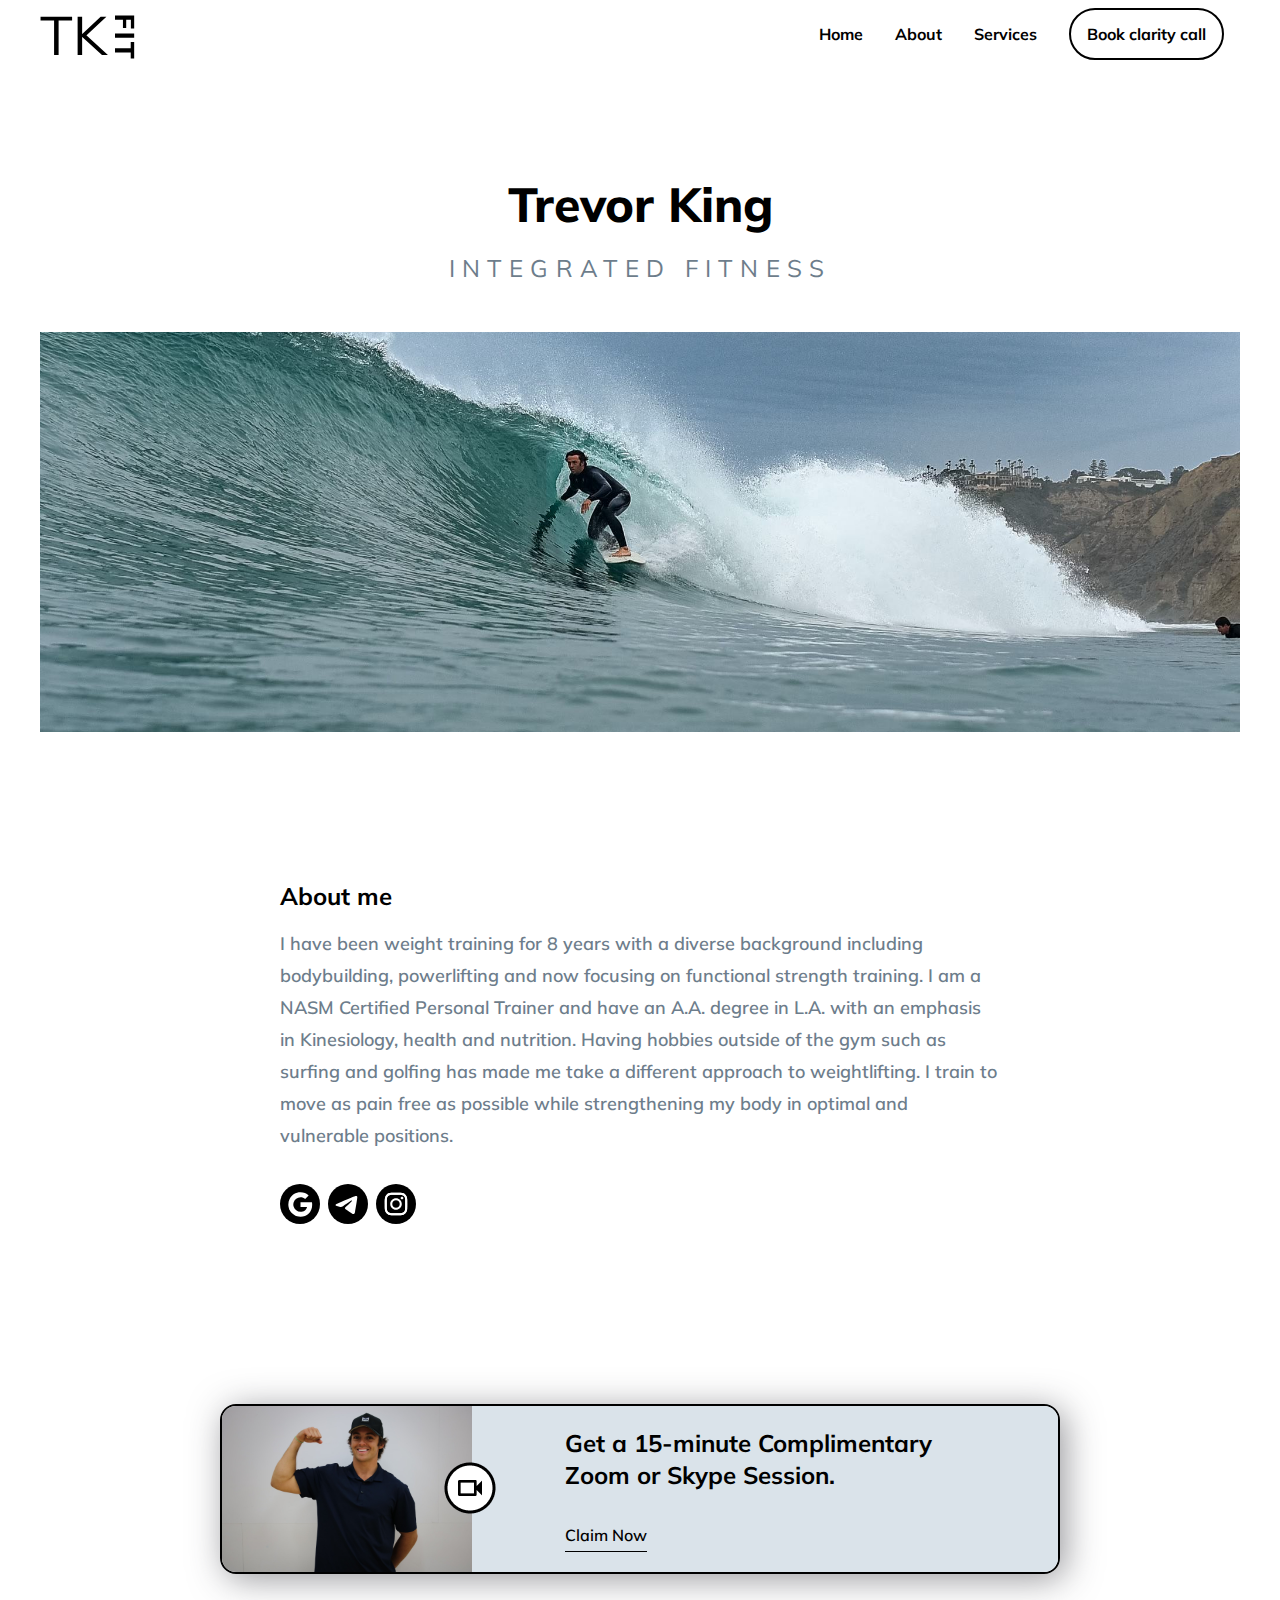
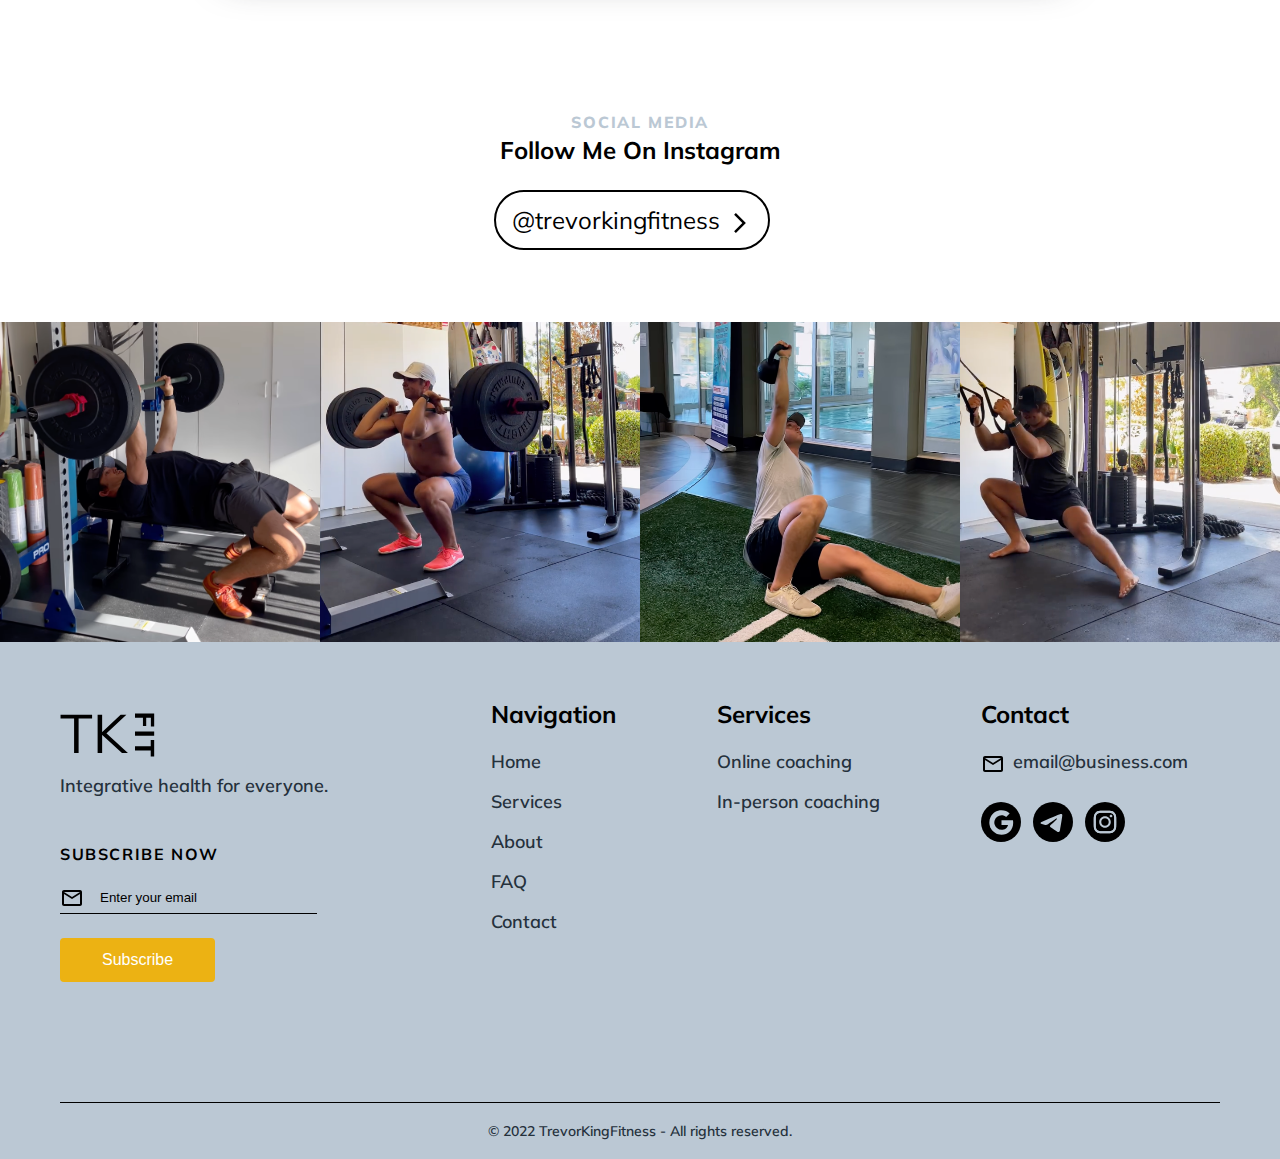
==== about.html @ f6be5d08 "Added responsive navbar to all pages" ====
<!DOCTYPE html>
<html lang="en">
<head>
    <meta charset="UTF-8">
    <meta http-equiv="X-UA-Compatible" content="IE=edge">
    <meta name="viewport" content="width=device-width, initial-scale=1.0">
    <link rel="stylesheet" href="css/utilities.css">
    <link rel="stylesheet" href="css/style.css">
    <title>About</title>
</head>
<body>
    <header class="main-nav">
        <nav class="navigation container flex">
            <img class="navigation__logo" src="images/logo-black.svg" alt="">
            <ul class="navigation__links">
                <li><a href="index.html">Home</a></li>
                <li><a href="about.html">About</a></li>
                <li><a href="services.html">Services</a></li>
                <li><a href="contact.html" class="btn">Book clarity call</a></li>
             </ul>
             <div class="nav-control"></div>
             <div class="menu-overlay"></div>
        </nav>
    </header>

    <section class="page-header container">
        <h1 class="page-title">Trevor King</h1>
        <h4 class="page-subtitle">INTEGRATED FITNESS</h4>
        <img class="page-showcase" src="images/surf.jpeg" alt="">
    </section>
    <section class="about-info">
        <div class="about-content container">
            <h3>About me</h3>
            <p>I have been weight training for 8 years with a diverse background including bodybuilding, powerlifting and now focusing on functional strength training. I am a NASM Certified Personal Trainer and have an A.A. degree in L.A. with an emphasis in Kinesiology, health and nutrition. Having hobbies outside of the gym such as surfing and golfing has made me take a different approach to weightlifting. I train to move as pain free as possible while strengthening my body in optimal and vulnerable positions.</p>
            <ul>
                <li><a href=""><img src="/images/google-white.svg" alt=""></a></li>
                <li><a href=""><img src="/images/telegram-white.svg" alt=""></a></li>
                <li><a href=""><img src="/images/instagram-white.svg" alt=""></a></li>
            </ul>
        </div>
    </section>

    <section class="cta-session">
        <div class="container">
            <div class="cta-container flex">
                <div class="cta-images">
                    <img class="cta-img" src="/images/portrait-1.jpeg" alt="trevor king">
                    <img class="cta-icon" src="/images/cam.png" alt="">
                </div>
                <div class="cta-content flex">
                    <div class="wrapper">
                        <h3 class="cta-text">Get a 15-minute Complimentary Zoom or Skype Session.</h3>
                        <a class="cta-link link" href="#">Claim Now</a>
                    </div>
                </div>
            </div>
        </div>
    </section>

    <section class="instagram-section">
        <div class="title">
            <h4>SOCIAL MEDIA</h4>
            <h3>Follow Me On Instagram</h3>
            <a href="https://www.instagram.com/trevorkingfitness/" target="_blank" class="btn btn--ghost"><span>@trevorkingfitness<img src="images/next.svg"></span></a>
        </div>
        <div class="grid">
            <div class="img-container">
                <a class="img-overlay" href="https://www.instagram.com/trevorkingfitness/" target="_blank"></a>
                <img src="images/instagram-1.png" alt="img">
            </div>
            <div class="img-container">
                <a class="img-overlay" href="https://www.instagram.com/trevorkingfitness/" target="_blank"></a>
                <a href="https://www.instagram.com/trevorkingfitness/" target="_blank"><img src="images/instagram-7.png" alt="img"></a>
            </div>
            <div class="img-container">
                <a class="img-overlay" href="https://www.instagram.com/trevorkingfitness/" target="_blank"></a>
                <a href="https://www.instagram.com/trevorkingfitness/" target="_blank"><img src="images/instagram-8.png" alt="img"></a>
            </div>
            <div class="img-container">
                <a class="img-overlay" href="https://www.instagram.com/trevorkingfitness/" target="_blank"></a>
                <a href="https://www.instagram.com/trevorkingfitness/" target="_blank"><img src="images/instagram-5.png" alt="img"></a>
            </div>
        </div>
    </section>

    <footer>
        <div class="grid container">
            <div class="footer-newsletter">
                <div class="footer-logo">
                    <img src="images/logo-black.svg" alt="TK Fit logo">
                    <span>Integrative health for everyone.</span>
                </div>
                <form class="footer-form">
                    <label for="newsletter">SUBSCRIBE NOW</label>
                    <input id="newsletter" type="email" placeholder="Enter your email">
                    <input class="btn btn--primary" type="submit" value="Subscribe">
                </form>
            </div>
            <div class="footer-links flex">
                <div class="footer__nav-links">
                    <h3>Navigation</h3>
                    <ul>
                        <li><a href="index.html"><span>Home</span></a></li>
                        <li><a href="services.html"><span>Services</span></a></li>
                        <li><a href="about.html"><span>About</span></a></li>
                        <li><a href="faq.html"><span>FAQ</span></a></li>
                        <li><a href="contact.html"><span>Contact</span></a></li>
                    </ul>
                </div>
                <div class="footer__services-links">
                    <h3>Services</h3>
                    <ul>
                        <li><a href="services.html"><span>Online coaching</span></a></li>
                        <li><a href="services.html"><span>In-person coaching</span></a></li>
                    </ul>
                </div>
                <div class="footer__contact-links">
                    <h3>Contact</h3>
                    <a href="mailto:email@yahoo.com"><span><img src="images/mail-black.svg" alt="mail-icon">email@business.com</span></a>
                    <div class="social-links">
                        <a href="http://google.com" target="_blank"><img src="images/google.svg" alt="google"></a>
                        <a href="http://telegram.com" target="_blank"><img src="images/telegram.svg" alt="telegram"></a>
                        <a href="https://www.instagram.com/trevorkingfitness/" target="_blank"><img src="images/instagram.svg" alt="instagram"></a>
                    </div>
                </div>
            </div>
            <div class="footer-copyright">
                <span class="caption">© 2022 TrevorKingFitness - All rights reserved. </span>
            </div>
        </div>
    </footer>
</body>
</html>
---- css/utilities.css ----
/* Section */

section {
    margin-top: 96px;
}

section.hero-section {
    margin-top: 0;
}

section.programs-section.py-2 {
    margin: 0;
}

/* Layout gird */
.layout__grid {
    display: grid;
    grid-template-columns: 1fr; 
}

.container {
    max-width: 1440px;
    width: 100%;
    margin: 0 auto;
    padding: 0 40px;
}

/* Two-Col Grid */

.grid {
    display: grid;
    grid-template-columns: repeat(2, 1fr);
    gap: 120px;
    margin-bottom: 144px;
}

.grid__img {
    display: flex;
    box-shadow: 5px 5px 35px rgba(52, 53, 61, 0.22);
    border-top-right-radius: 40px;
    position: relative;
}

.grid__img img {
    width: 100%;
    height: 100%;
    object-fit: cover;
    border-top-right-radius: 40px ;
    
}

.grid__img::after {
    content: '';
    position: absolute;
    top: 100px;
    left: -80px;
    width: 100%;
    height: 100%;
    background-color: var(--primary-light);
    border-bottom-left-radius: 40px;
    z-index: -5;
}

.grid__info {
    display: flex;
    flex-direction: column;
    max-width: 504px;
    align-self: center;
}

.grid__info .grid__text {
    margin: 40px 0 48px 0px;
}

/* flex */

.flex {
    width: 100%;
    display: flex;
    gap: 32px;
    justify-content: center;
    align-items: center;
    flex-wrap: wrap;
}

.title {
    text-align: center;
    margin-bottom: 72px;
}

/* Buttons */

.btn {
    font-size: 16px;
    line-height: 24px;
    font-weight: 700;
    border: 2px solid var(--black-color);
    border-radius: 60px;
    padding: 12px 16px;
    display: inline-block;
    margin-right: 16px;
    text-align: center;
    cursor: pointer;
} 

.btn:hover {
    transform: scale(0.98);
}

.btn--primary {
    border: 2px solid var(--primary-normal);
    background: var(--primary-normal);
    color: #fff;
}

.btn--ghost:hover {
    background-color: rgba(0, 0, 0, 0.047);
}

/* Links */
.link {
    font-size: 16px;
    line-height: 24px;
    font-weight: 600;
    padding-bottom: 4px;
    border-bottom: 1px solid #000;
    display: inline-block;
}

/* Cards */

.card {
    position: relative;
    text-align: center;
    box-shadow: 5px 5px 35px rgba(52, 53, 61, 0.22);
    border-radius: 8px;
    padding: 56px 24px 24px;
    background: #fff;;
}

/* Font-Weights */

.thin {
    font-weight: 300;
}

.reg {
    font-weight: 400;    
}

.med {
    font-weight: 500;
}

.bold {
    font-weight: 700;
}

.py-2 {
    padding-top: 32px;
}


.center {
    object-position: 50% 25%;
}

/* Page-Header--2 */

.page-header {
    text-align: center;
    padding-top: 104px;
}

.page-header .page-showcase {
    width: 100%;
    height: 400px;
    background-color: var(--lightest-grey-color);
    margin: 48px 0;
    object-fit: cover;
}

.page-header .page-title {
  margin-bottom: 16px;
}

.page-header .page-subtitle {
    font-weight: 400;
    font-size: 24px;
    line-height: 32px;
    color: var(--grey-color);
    letter-spacing: 0.3em;
}

/* Form */
.form-container {
    margin: 64px auto;
}

.form-title {
    display: flex;
    align-items: center;
    gap: 16px;
    justify-content: center;
}

.form-title img {
    width: 50px;
}

.form {
    max-width: 672px;
    width: 100%;
    margin: 24px auto;
    display: grid;
    grid-gap: 32px;
    grid-template-columns: repeat(2, 1fr);
}

.form input,select, textarea {
    border: 2px solid #BBC8D4;
    border-radius: 4px;
    width: 100%;
    padding: 16px 16px;
}

.form textarea {
    resize: none;
    height: 112px;
}

.form-item label {
    display: block;
}

.form-item.col-full {
    grid-column: 1 / 3;
}

/* CTA-SESSION */
.cta-session {
    margin-bottom: 136px;
}

.cta-container {
    max-width: 840px;
    margin: 0 auto;
    height: 170px;
    border: 2px solid #000;
    border-radius: 16px;
    overflow: hidden;
    box-shadow: 5px 5px 35px rgba(52, 53, 61, 0.51);
}

.cta-container.flex {
    gap: 0;
    flex-wrap: nowrap;
}

.cta-images {
    flex-basis: 250px;
    height: 100%;
    position: relative;
}

.cta-img {
    width: 100%;
    height: 100%;
    object-fit: cover;
    /* object-fit: cover; */
}

.cta-icon {
    position: absolute;
    top: 56px;
    right: -24px;
}

.cta-content {
    height: 100%;
    flex-basis: 500px;
    flex-grow: 1;
    background-color: var(--lightest-grey-color);
}

.cta-content .cta-link.link {
    margin-top: 32px;
}

.cta-content .cta-text {
    max-width: 400px;
}
---- css/style.css ----
@import url('https://fonts.googleapis.com/css2?family=Mulish:wght@300;400;500;600;700;800;900&display=swap');

:root {
    /* primary-color */
    --base-primary: 44;
    --primary-light: hsla(var(--base-primary), 85%, 75%, 100%);
    --primary-normal: hsla(var(--base-primary), 85%, 50%, 100%);
    --primary-darker: hsla(var(--base-primary), 85%, 35%, 100%);

    --black-color: #000;
    --dark-grey-color: #25313C;
    --grey-color: #6D7D8B;
    --light-grey-color: #BBC8D4;
    --lightest-grey-color: #DAE3EA;
}

* {
    box-sizing: border-box;
    margin: 0;
    padding: 0;
}

body,
html,
main {
    font-family: 'Mulish', sans-serif;
    overflow-x: hidden;
}

body.active {
    overflow: hidden;
    height: 100vh;
    width: 100vh;
}

/* Text-Styles */

h1 {
    font-size: 48px;
    line-height: 64px;
    font-weight: 800;
}

h2 {
    font-size: 32px;
    line-height: 40px;
    font-weight: 400;
}

h3 {
    font-size: 24px;
    line-height: 32px;
    font-weight: 700;
}

h4 {
    font-weight: 800;
    font-size: 16px;
    line-height: 24px;
    letter-spacing: 0.1em;
    text-transform: uppercase;
    color: #BBC8D4;
}

p {
    color: #6D7D8B;
    font-size: 18px;
    line-height: 32px;
    font-weight: 600;
}

iframe {
    border: none;
}

.caption {
    font-size: 14px;
    line-height: 24px;
    font-weight: 600;
}

a {
    color: var(--black-color);
    text-decoration: none;
}

ul {
    list-style: none;
}

.social-links img:hover,
.about-content ul img:hover {
    transform: scale(0.96);
}

/* Navigation */

.navigation.flex {
    justify-content: space-between;
}

.main-nav .navigation {
    position: relative;
    z-index: 100;
}

.nav-control {
    position: relative;
    display: none;
}

.nav-control::after {
    font: var(--fa-font-solid);
    content: '\f0c9';
    font-size: 2em;
}

.menu-overlay {
    opacity: 0;
    position: absolute;
    top: 0;
    left: 0;
    width: 100vw;
    height: 100vh;
    background-color: rgba(0, 0, 0, 0.341);
    z-index: -100;
    transition: 0.5s ease-in-out;
}

.menu-overlay.active {
    opacity: 1;
}

.nav-control.active::after {
    font: var(--fa-font-solid);
    content: '\f00d';
    font-size: 2.2em;
}

nav {
    display: flex;
    justify-content: space-between;
}

nav ul {
    list-style: none;
    display: flex;
    align-items: center;
}

nav ul li {
    float: left;
    margin-left: 32px;
}

nav ul a { 
    font-weight: 700;
    padding: 12px 0;
}

nav ul li a:hover {
    border-bottom: 2px solid var(--black-color);
}

/* Hero Section */ 

.hero-content .hero-text {
    flex-basis: 75%;
}

.hero-content.flex {
    justify-content: space-between;
    padding: 100px 0 24px 0;
    gap: 0;
    flex-wrap: nowrap;
    max-height: 600px;
}

.hero-img-container {
    flex-basis: 500px;
    flex-grow: 1;
    flex-shrink: 2;
    position: relative;
    left: -175px;
    height: 100%;
}

.hero-img {
    width: 195%;
    height: 195%;
    object-fit: cover;
}

.hero-title {
    font-weight: 700;
}

.hero-title span {
    color: var(--dark-grey-color);
}

.hero-desc {
    font-size: 24px;
    line-height: 1.5;
    margin: 32px 0 40px;
    color: var(--dark-grey-color);
}

/* Services Section */ 
.services-section {
    margin: 96px 0 192px 0;
}

.services-content {
    position: relative;
    margin-top: 120px;
}

.services-content.flex {
    justify-content: space-between;
    align-items: stretch;
    gap: 32px;
    flex-wrap: nowrap;
}

.services-content .pattern-img {
    position: absolute;
    bottom: 0;
    left: -30px;
    bottom: -52px;
    z-index: -5;
}

.services-content .card {
    flex-basis: 420px;
}

.services-content .card .card__text h3 {
    font-weight: 400;
    margin-bottom: 16px;
}

.services-content .card .card__img {
    position: absolute;
    left: 50%;
    transform: translateX(-50%);
    top: -50px;
}

/* About Section */
.about-section .grid__info p:first-child {
    margin-bottom: 24px;
}

/* Perks Section */
.perks-section .grid__info {
    grid-column: 1 / 2;
    grid-row: 1;
    justify-self: flex-end;
}

.perks-section .grid__img {
    justify-self: flex-start;
    grid-column: 2 / 3;
    grid-row: 1;
}

.perks-section .grid__text ul{
    list-style: none;
}

.perks-section .grid__text span {
    font-weight: 600;
    font-size: 18px;
    line-height: 32px;
    color: #6D7D8B;
    padding-left: 16px;
    display: inline-block;
}

.perks-section .grid__text ul li {
    margin-bottom: 8px;
}

.perks-section .grid__text ul li::before {
    content: url('../images/checkmark.svg');
    display: inline-block;
    vertical-align: middle;
    
}

/* Programs Section */
.programs-section {
    position: relative;
}

.programs-section .title {
    margin-bottom: 112px;
}

.programs-section .flex {
    gap: 56px;
    flex-wrap: nowrap;
}

.programs-plans .card {
    text-align: left;
    padding: 0;
    border-radius: 8px;
    border-top: 6px solid var(--black-color);
    flex-basis: 352px;
    max-width: 352px;
}

.programs-plans .card.most-popular {
    position: relative;
    top: -56px;
    border-top: 6px solid var(--primary-normal);
}

.programs-plans .card__heading {
    border-bottom: 1px solid var(--black-color)
}

.programs-plans .card__heading div {
    padding: 32px 24px 40px;
}

.programs-plans .card__heading h4 {
    color: var(--black-color);
    font-weight: 800;
}

.programs-plans .card__heading h1 {
    margin: 16px 0;
}

.programs-plans .card__heading h1 span {
    font-size: 24px;
    line-height: 32px;
    font-weight: 400;
    color: var(--grey-color);
    position: relative;
    left: 4px;
}

.programs-plans .card__bottom {
    padding: 40px 24px;
}

.programs-plans .card__bottom ul {
    list-style: none;
    margin-bottom: 32px;
}

.programs-plans .card__bottom ul span {
    font-size: 18px;
    line-height: 32px;
    font-weight: 600;
    padding-left: 40px;
}

.programs-plans .card__bottom ul li {
    background-image: url('../images/checkmark-circle.svg');
    background-repeat: no-repeat;
    background-position: 0 center;
    margin-bottom: 8px;
}

.programs-plans .btn {
    width: 100%;
    padding: 16px 0;
    border-radius: 8px;
}

.programs-section .programs-support {
    margin-top: 56px;
    text-align: center;
}


/* FAQ Section */
.faq-section {
    padding: 80px 0 56px 0;
}

.faq-section .flex {
    justify-content: space-between;
    align-items: flex-start;
    gap: 144px;
}

.faq-heading h3:nth-of-type(1) {
    margin-bottom: 16px;
}

.faq-heading h3.reg {
    max-width: 448px;
}

.faq-support {
    display: flex;
    width: 100%;
    justify-content: space-between;
    padding: 64px 32px;
    border-radius: 20px;
    background-color: var(--lightest-grey-color);
}

.faq-support .btn {
    padding: 16px 52px;
    align-self: center;
    border-radius: 4px;
}

.faq-questions input {
    display: none;
}

.faq-questions .answer {
    opacity: 0;
    font-size: 0px;
    display: inline-block;
    max-width: 638px;
    padding-bottom: 24px;
}

.faq-questions input:checked + label img,
.faq-questions input:checked + label + .answer {
    cursor: pointer;
    transition: all 0.5s ease;
}

.faq-questions input:checked + label + .answer {
    opacity: 1;
    font-size: 18px;
    line-height: 32px;
    color: var(--grey-color);
}

.faq-questions input:checked + label img {
    transform: rotate(180deg);
}

.faq-questions {
    flex-grow: 1;
}

.faq-questions label {
    display: flex;
    justify-content: space-between;
    cursor: pointer;
}

.faq-questions label span {
    font-size: 20px;
    line-height: 32px;
    font-weight: 600;
}

/* Testimonials Section */
.testimonials-section .container {
    position: relative;

}

.testimonials-section .flex {
    flex-wrap: nowrap;
    position: relative;
    gap: 24px;
    justify-content: start;
    left: 156px;
}

.testimonials-section .card {
    text-align: left;
    padding: 32px;
    min-width: 368px;
}

.testimonials-section .card p:nth-of-type(1) {
    max-width: 304px;
    margin: 8px 0 32px 0;
}

.testimonial-img {
    float: left;
    margin-right: 16px;
}

.testimonial-name {
    color: var(--black-color);
}

.testimonial-img {
    background-color: var(--lightest-grey-color);
    border-radius: 100px;
    padding: 16px;
    display: flex;
    justify-content: center;
    align-items: center;
}

.testimonial-img img {
    width: 32px;
}

.testimonial-controls {
    margin-top: 64px;
    float: right;
    display: flex;
    gap: 40px;
}

.testimonial-controls img {
    cursor: pointer;
}

/* Instagram-Section */
.instagram-section .grid {
    grid-template-columns: 1fr 1fr 1fr 1fr;
    gap: 0px;
    margin-bottom: 0;
}

.img-overlay {
    position: absolute;
    width: 100%;
    height: 100%;
    background-color: #e8edf0d2;
    opacity: 0;
    transition: 0.5s ease-in-out;
    z-index: 1;
}

.img-container:hover img {
    transform: scale(1.1);
}

.instagram-section .grid:hover .img-overlay {
    opacity: 1;
}

.instagram-section .grid .img-container:hover .img-overlay {
    opacity: 0;
}

.img-container {
    background-color: var(--lightest-grey-color);
    aspect-ratio: 1 / 1;
    overflow: hidden;
    cursor: pointer;
    position: relative;
}

.img-container img {
    /* object-fit: cover; */
    width: 100%;
    height: 100%;
    transition: 0.6s ease;
}

.instagram-section .title .btn {
    margin-top: 24px;
    font-size: 24px;
    font-weight: 400;
    line-height: 32px;
}

.instagram-section .title .btn img {
    width: 24px;
    vertical-align: middle;
    margin-left: 8px;
}

/* ABOUT-PAGE */

.about-content {
    max-width: 800px;
}

.about-content p {
    margin: 16px 0 32px 0;
}

.about-content ul {
    display: flex;
    gap: 8px;
}

.about-info {
    padding-bottom: 80px;
}

/* PROGRAMS-PAGE */
.programs-section input {
    display: none;
}

.programs-section .label-bg {
    position: absolute;
    top: 0;
    left: 0;
    width: 100%;
    height: 88px;
    border-top: 1px solid #a8acaf;
    border-bottom: 1px solid #a8acaf;
}

.programs__tabs {
    position: relative;
    font-size: 0px;
}

.programs__tabs .cards.flex {
    padding-top: 88px;
    gap: 56px;
}

.programs__tabs .tab {
    padding: 120px 0;
    font-size: 16px;    
}

.programs__tabs input + label {
    display: inline-block;
    vertical-align: bottom;
    background-color: #fff;
    opacity: .6;
    text-align: center;
    font-size: 18px;
    margin-right: 32px;
    background-color: transparent;
    transition: 0.2s ease;
    cursor: pointer;
}

.programs__tabs input + label:hover {
    opacity: .75;
}

.programs__tabs input:checked + label {
    display: inline-block;
    opacity: 1;
    position: relative;
}

.programs__tabs input:checked + label::after {
    content: "";
    position: absolute;
    width: 100%;
    height: 2px;
    background-color: #000;
    left: 0;
    bottom: -12px;
}

.programs__tabs input ~ .tab {
    display: none;
}

.programs__tabs #online-tab:checked ~ .online-content,
.programs__tabs #person-tab:checked ~ .person-content {
    display: block;
    /* justify-content: center;
    flex-wrap: wrap;
    gap: 56px; */
}

/* Footer */
footer {
    background-color: var(--light-grey-color);
    width: 100%;
}

footer .grid {
    grid-template-columns: repeat(2, 1fr);
    gap: 32px;
}

footer .container {
    width: 100%;
    max-width: 1440px;
    margin: 0 auto;
    padding: 56px 60px 0 60px;
}

.footer-logo {
    padding-right: 16px;
}

footer span, 
footer input {
    display: block;
}

footer span {
    font-size: 18px;
    line-height: 32px;
    font-weight: 600;
    color: var(--dark-grey-color);
    transition: 0.3s ease;
}

footer a span:hover {
    color: var(--black-color)
}

footer form {
    margin-top: 40px;
}

footer form label {
    font-size: 16px;
    line-height: 24px;
    font-weight: 700;
    letter-spacing: 0.1em;
    text-transform: uppercase;
    display: inline-block;
    margin-bottom: 16px;
}

footer form input {
    border: none;
    border-bottom: 1px solid #000;
    margin-bottom: 24px;
    padding: 8px 40px;
    position: relative;
    background-color: transparent;
    background-image: url('../images/mail-black.svg');
    background-repeat: no-repeat;
    background-position: left center;
}

footer form input::placeholder {
    color: var(--black-color);
}

footer form input:focus {
    outline: none;
}

footer form .btn {
    padding: 8px 40px;
    border-radius: 4px;
    font-weight: 400;
}

.footer-links h3,
.footer__contact-links h3 {
    margin-bottom: 16px;
}

.footer-links.flex {
    display: flex;
    gap: 101px;
    align-items: flex-start;
    justify-content: stretch;
    flex-wrap: nowrap;
}

.footer-links li span {
    padding-bottom: 8px;
}

.footer__contact-links span img {
    vertical-align: middle;
    padding-right: 8px;
}

footer .social-links img {
    padding-top: 24px;
    padding-right: 8px;
}

.footer-copyright {
    grid-column: 1 / 4;
    grid-row: 2;
    text-align: center;
    padding: 16px 0;
    border-top: 1px solid #000;
    margin-top: 64px;
}

.footer__nav-links,
.footer__services-links,
.footer__contact-links {
    width: max-content;
}

/* ==== MEDIA QUERIES | 1024px Laptops ==== */

@media only screen and (max-width: 1024px) {
    .programs-plans.flex {
        flex-direction: column;
    }

    .programs-plans .card {
        /* max-width: 352px; */
    }

    .programs-plans .card.most-popular {
        top: 0px;
    }

    /* FOOTER */

    .footer-newsletter {
        grid-column: 1 / 3;
        grid-row: 1;
        display: flex;
        justify-content: space-between;
        align-items: flex-start;
    }

    .footer-newsletter .footer-form {
        margin: 0;
    }

    .footer-links {
        grid-row: 2;
        grid-column: 1 / 3;
    }

    .footer-copyright {
        grid-row: 3;
        margin-top: 0;
    }

}

/* ==== MEDIA QUERIES | 768px Tablets ==== */

@media only screen and (max-width: 768px) {

    /* NAVBAR */
    .main-nav .navigation.flex {
        justify-content: flex-start;
    }

    .navigation .nav-control {
        display: block;
    }

    .navigation__links {
        position: absolute;
        display: flex;
        gap: 16px;
        flex-direction: column;
        align-items: flex-start;
        height: 100vh;
        width: 50vw;
        top: 0;
        left: 0;
        background-color: #fff;
        padding: 80px 8px;
        left: -100%;
        transition: 0.5s ease-in-out;
        z-index: -5;
    }

    .navigation__links.active {
        left: 0;
    }


    /* UTILITIES */
    .container {
        padding: 0 16px;
    }

    /* HOME | hero-section */

    .hero-content.flex {
        flex-wrap: wrap;
        height: 100%;
        max-height: 100%;
        justify-content: center;
    }


    .hero-text {
        flex-basis: 100%;
        text-align: center;
    }

    .hero-img-container {
       flex-basis: 100%;
       left: 0;
    }

    .hero-img {
        width: 100%;
        height: 100%;
    }

    .hero-text .hero-title, .hero-desc, .hero-cta-btns {
        max-width: 100%;
    }

    /* HOME | services-section */

    .services-content.flex {
        justify-content: stretch;
        flex-wrap: wrap;
        gap: 80px
    }

    .services-content .card {
        flex-basis: 100%;
        max-width: 100%;
        height: 192px;
    }

    /* HOME | about-section, perks-section */

    .grid__img {
        grid-column: 1 / 4;
        grid-row: 1;
    }

    .grid__info {
        grid-column: 1 / 4;
        grid-row: 2;
        max-width: 100%;
    }

    .perks-section .grid__img {
        grid-column: 1 / 4;
        grid-row: 1;
    }

    .perks-section .grid__info {
        grid-column: 1 / 4;
        grid-row: 2;
        max-width: 100%;
    }

    /* FOOTER */
    .footer-links.flex {
        flex-direction: column;
        gap: 32px
    }

    .footer-links {
        margin-bottom: 24px;
    }

}

/* ==== MEDIA QUERIES | 480px Mobile Devices ==== */
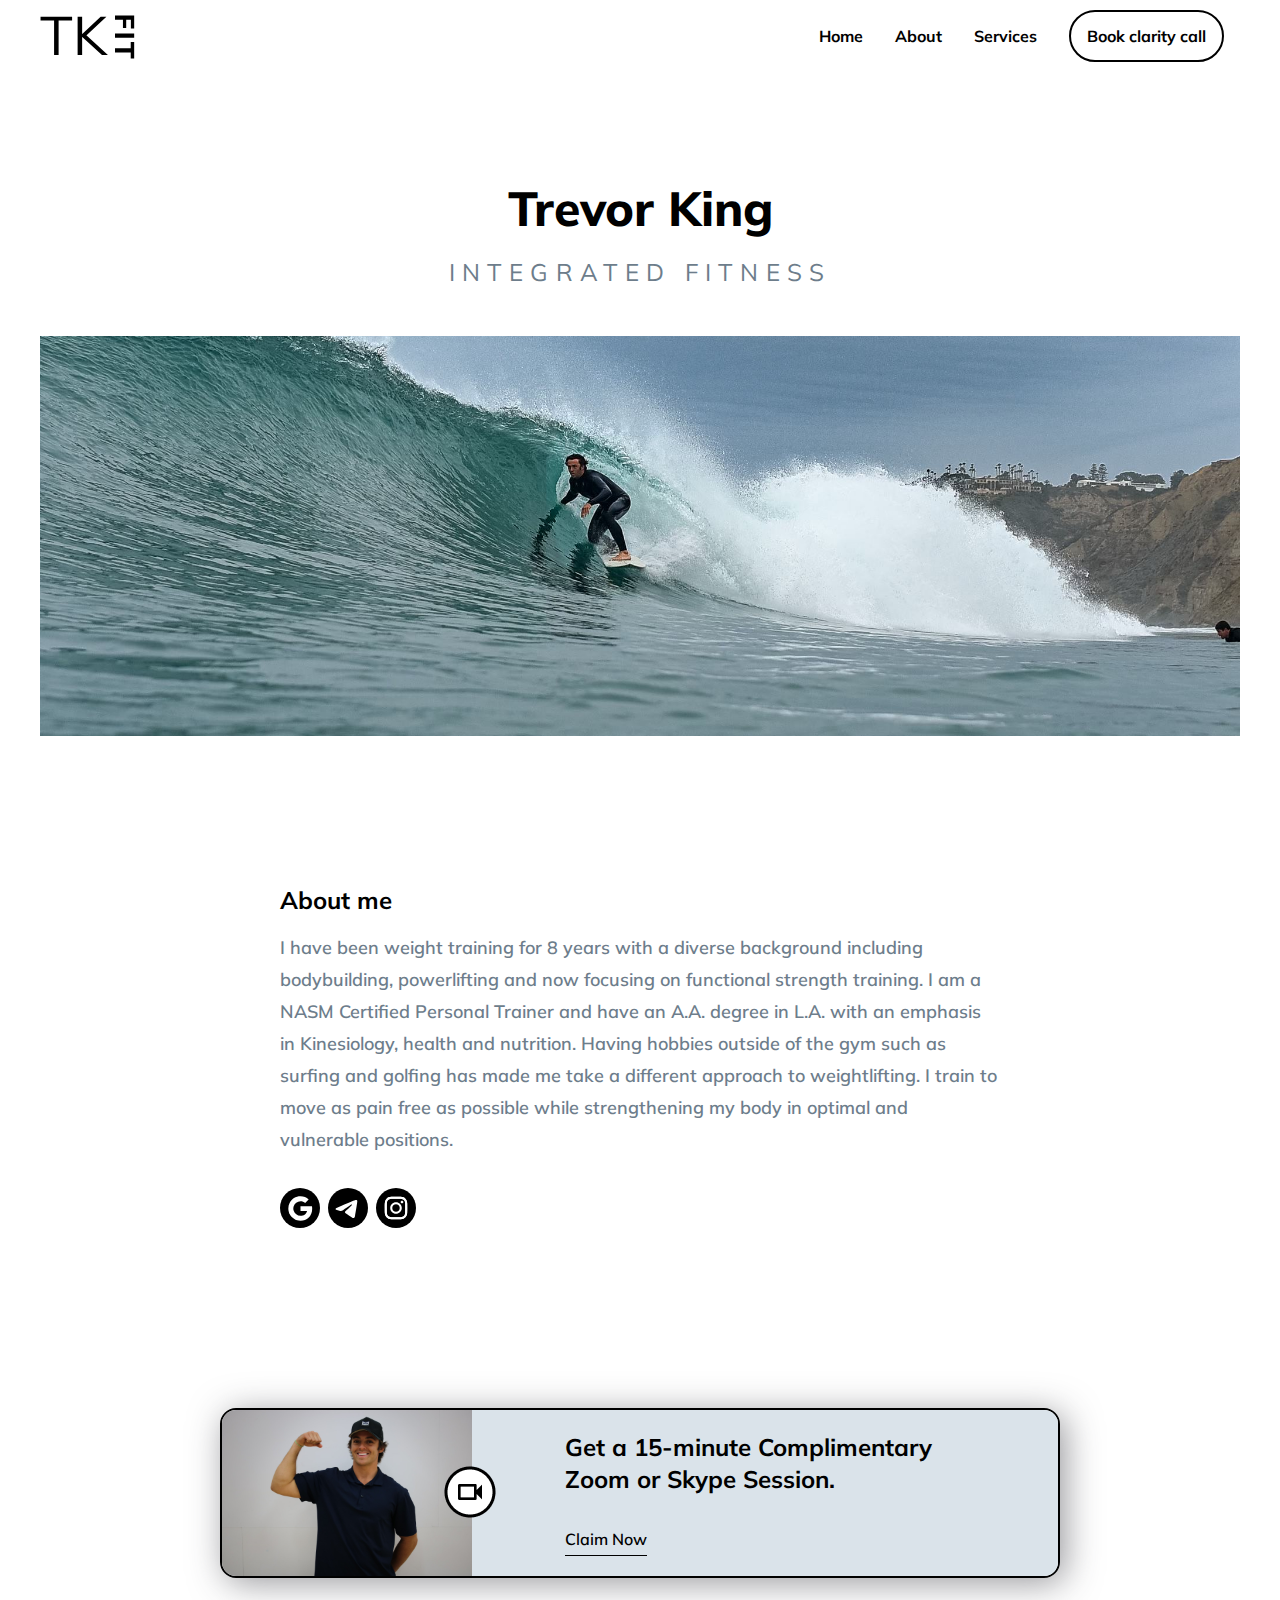
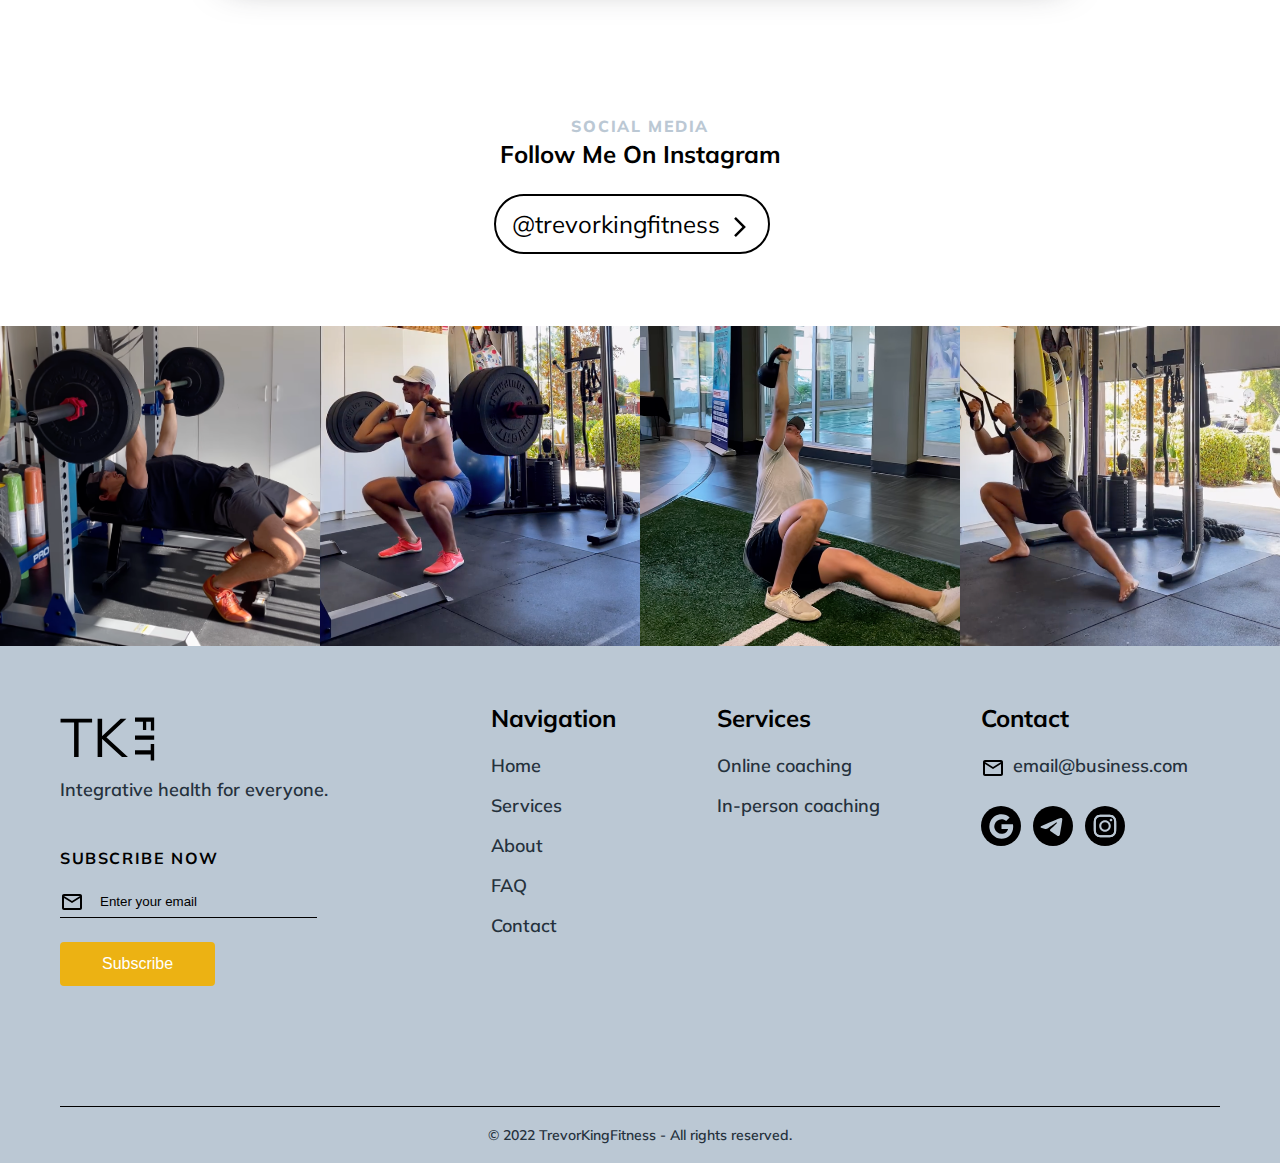
==== commit b6605771: "Fixed navbar links" ====
--- a/about.html
+++ b/about.html
@@ -11,7 +11,7 @@
 <body>
     <header class="main-nav">
         <nav class="navigation container flex">
-            <img class="navigation__logo" src="images/logo-black.svg" alt="">
+            <a href="index.html"><img class="navigation__logo" src="images/logo-black.svg" alt="logo"></a>
             <ul class="navigation__links">
                 <li><a href="index.html">Home</a></li>
                 <li><a href="about.html">About</a></li>
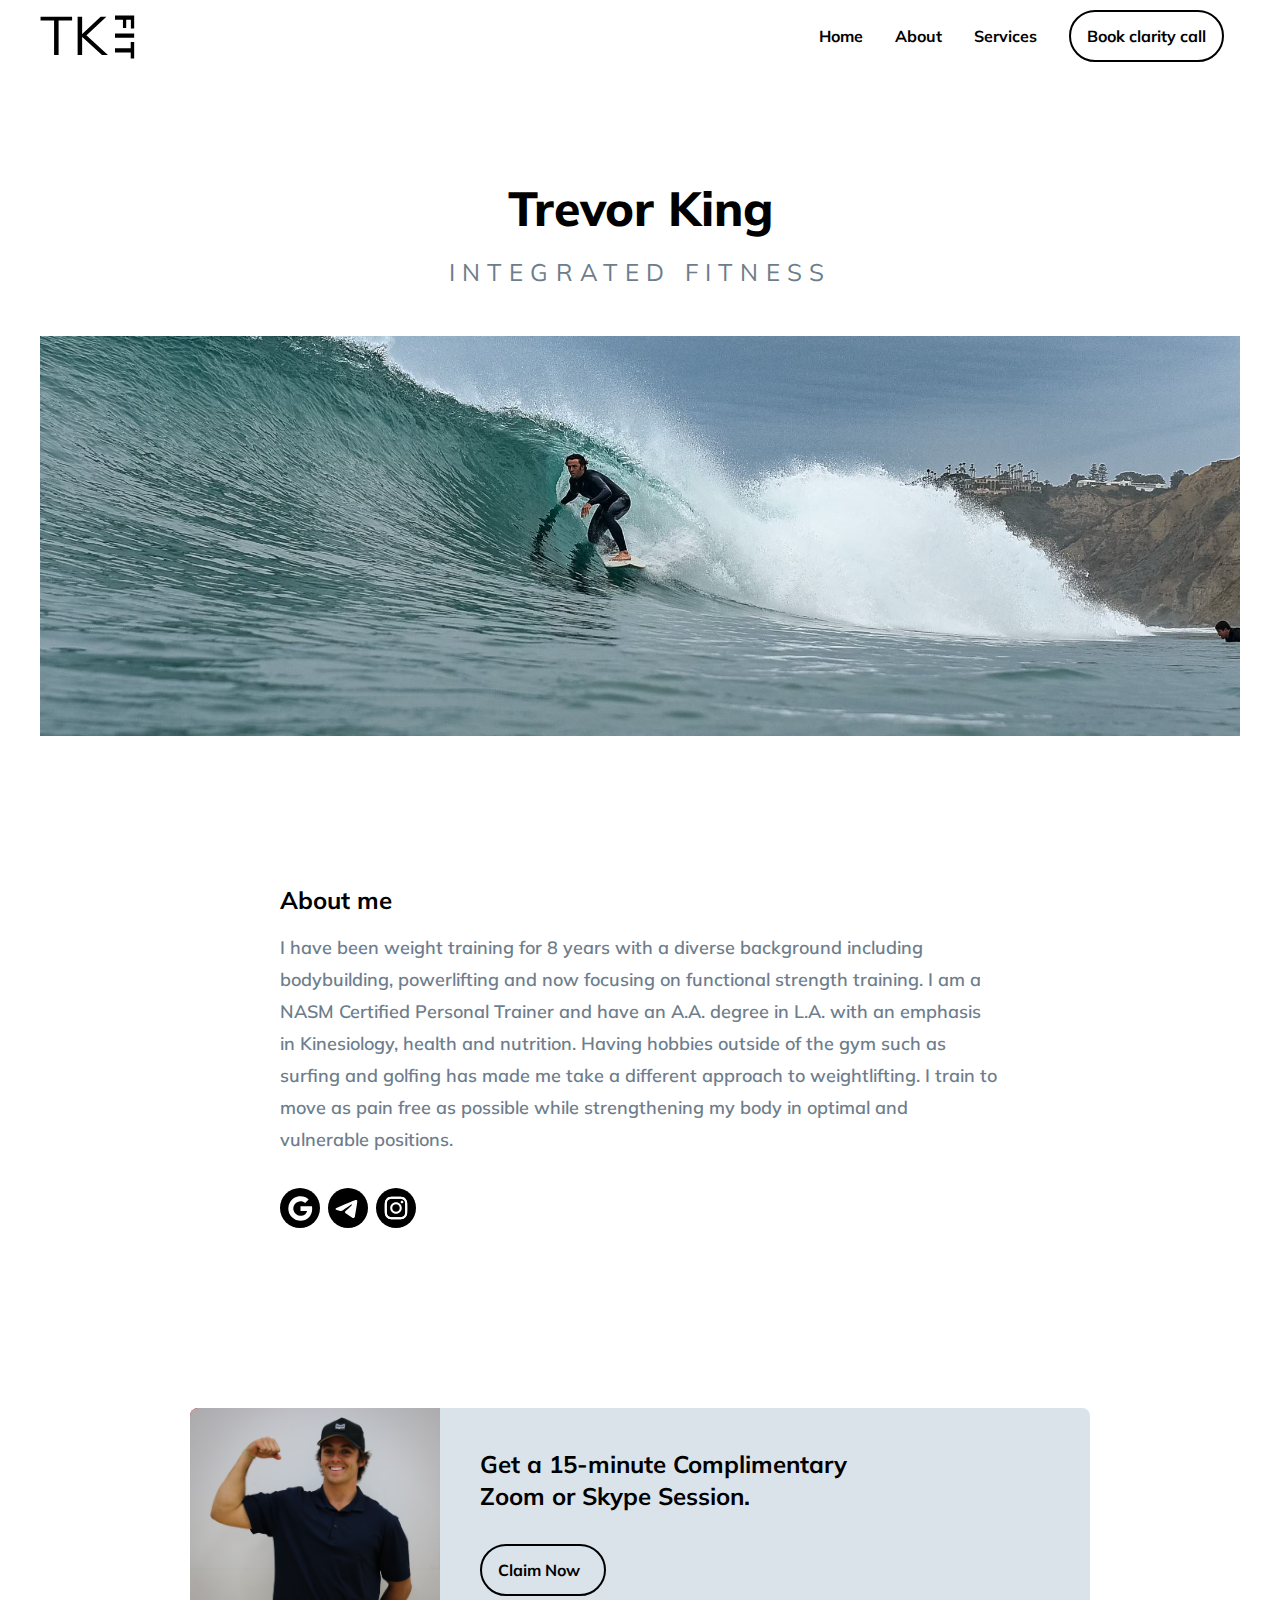
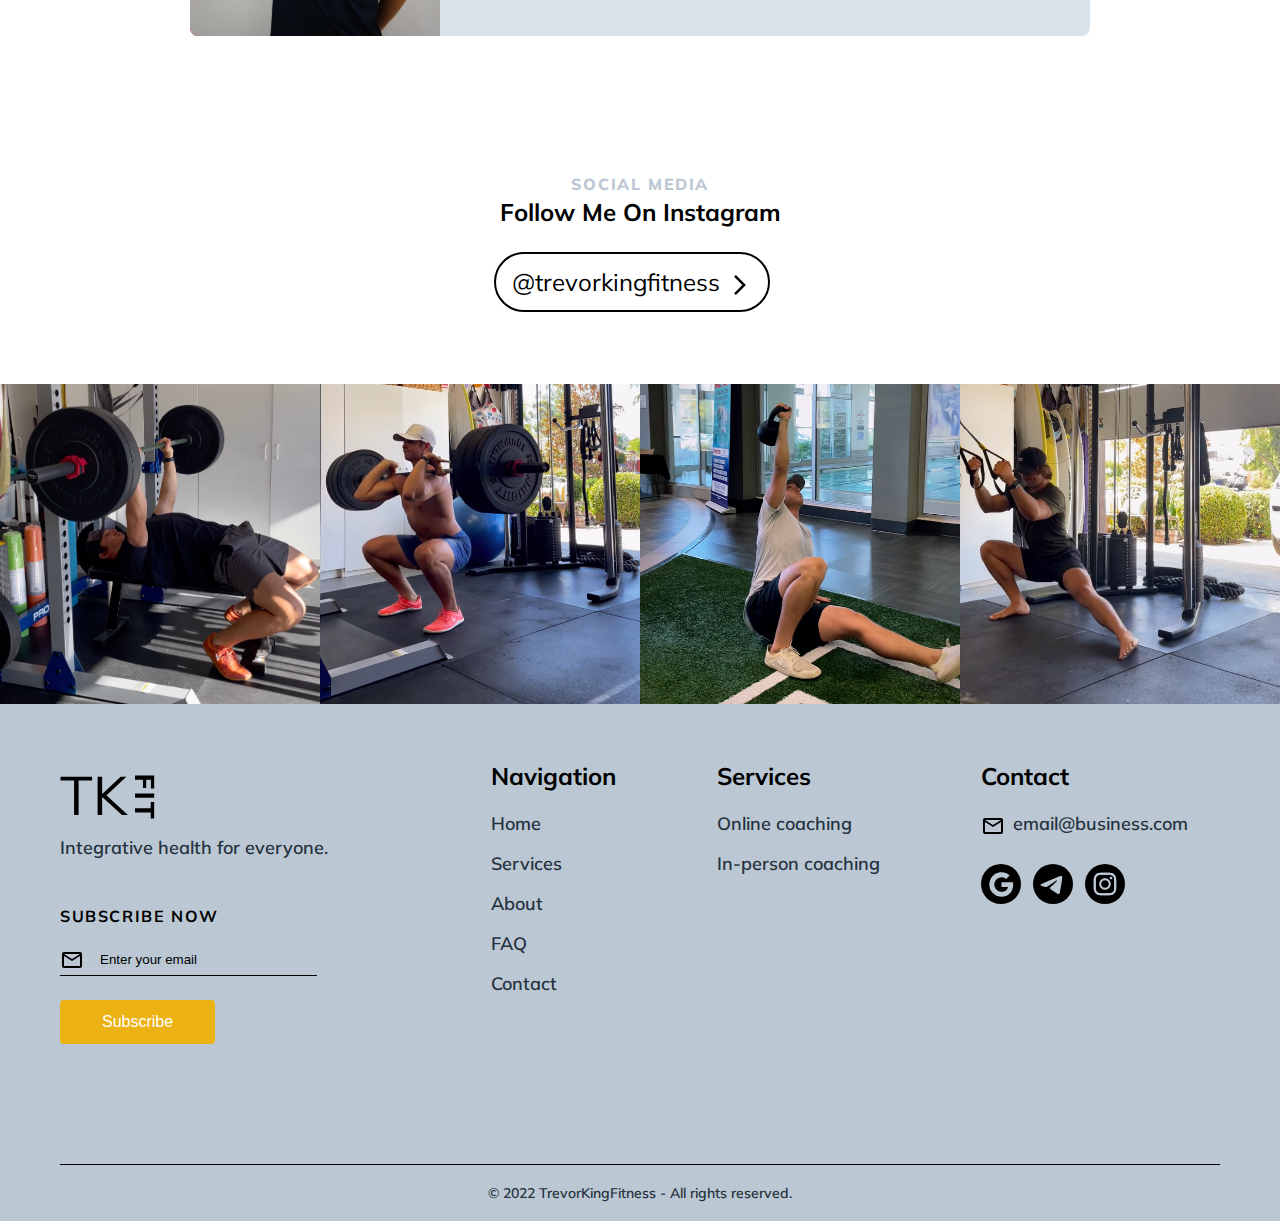
==== commit 985b016b: "Bug fixing -responsive design" ====
--- a/about.html
+++ b/about.html
@@ -4,11 +4,13 @@
     <meta charset="UTF-8">
     <meta http-equiv="X-UA-Compatible" content="IE=edge">
     <meta name="viewport" content="width=device-width, initial-scale=1.0">
+    <link rel="stylesheet" href="https://cdnjs.cloudflare.com/ajax/libs/font-awesome/6.2.1/css/all.min.css" integrity="sha512-MV7K8+y+gLIBoVD59lQIYicR65iaqukzvf/nwasF0nqhPay5w/9lJmVM2hMDcnK1OnMGCdVK+iQrJ7lzPJQd1w==" crossorigin="anonymous" referrerpolicy="no-referrer" />
     <link rel="stylesheet" href="css/utilities.css">
     <link rel="stylesheet" href="css/style.css">
     <title>About</title>
 </head>
 <body>
+    
     <header class="main-nav">
         <nav class="navigation container flex">
             <a href="index.html"><img class="navigation__logo" src="images/logo-black.svg" alt="logo"></a>
@@ -43,15 +45,12 @@
     <section class="cta-session">
         <div class="container">
             <div class="cta-container flex">
-                <div class="cta-images">
-                    <img class="cta-img" src="/images/portrait-1.jpeg" alt="trevor king">
-                    <img class="cta-icon" src="/images/cam.png" alt="">
+                <div class="cta-col-1">
+                    <img class="cta-img" src="images/portrait-1.jpeg" alt="trevor king">
                 </div>
-                <div class="cta-content flex">
-                    <div class="wrapper">
-                        <h3 class="cta-text">Get a 15-minute Complimentary Zoom or Skype Session.</h3>
-                        <a class="cta-link link" href="#">Claim Now</a>
-                    </div>
+                <div class="cta-col-2">
+                    <h3 class="cta-text">Get a 15-minute Complimentary Zoom or Skype Session.</h3>
+                    <a class="cta-input btn" href="#">Claim Now<i class="cta-icon fa-solid fa-video"></i></a>
                 </div>
             </div>
         </div>
@@ -61,7 +60,7 @@
         <div class="title">
             <h4>SOCIAL MEDIA</h4>
             <h3>Follow Me On Instagram</h3>
-            <a href="https://www.instagram.com/trevorkingfitness/" target="_blank" class="btn btn--ghost"><span>@trevorkingfitness<img src="images/next.svg"></span></a>
+            <a href="https://www.instagram.com/trevorkingfitness/"   target="_blank" class="btn btn--ghost"><span>@trevorkingfitness<img src="images/next.svg"></span></a>
         </div>
         <div class="grid">
             <div class="img-container">
@@ -70,20 +69,20 @@
             </div>
             <div class="img-container">
                 <a class="img-overlay" href="https://www.instagram.com/trevorkingfitness/" target="_blank"></a>
-                <a href="https://www.instagram.com/trevorkingfitness/" target="_blank"><img src="images/instagram-7.png" alt="img"></a>
+                <img src="images/instagram-7.png" alt="img">
             </div>
             <div class="img-container">
                 <a class="img-overlay" href="https://www.instagram.com/trevorkingfitness/" target="_blank"></a>
-                <a href="https://www.instagram.com/trevorkingfitness/" target="_blank"><img src="images/instagram-8.png" alt="img"></a>
+                <img src="images/instagram-8.png" alt="img">
             </div>
             <div class="img-container">
                 <a class="img-overlay" href="https://www.instagram.com/trevorkingfitness/" target="_blank"></a>
-                <a href="https://www.instagram.com/trevorkingfitness/" target="_blank"><img src="images/instagram-5.png" alt="img"></a>
+                <img src="images/instagram-5.png" alt="img">
             </div>
         </div>
     </section>
 
-    <footer>
+    <footer class="footer">
         <div class="grid container">
             <div class="footer-newsletter">
                 <div class="footer-logo">
@@ -129,5 +128,6 @@
             </div>
         </div>
     </footer>
+    <script src="js/script.js"></script>
 </body>
 </html>--- a/css/utilities.css
+++ b/css/utilities.css
@@ -119,12 +119,16 @@
 
 /* Links */
 .link {
-    font-size: 16px;
+    font-size: 18px;
     line-height: 24px;
-    font-weight: 600;
-    padding-bottom: 4px;
-    border-bottom: 1px solid #000;
+    font-weight: 700;
+    padding: 4px;
     display: inline-block;
+    transition: 0.1s ease-in-out;
+}
+
+.link:hover {
+    color: var(--primary-normal);
 }
 
 /* Cards */
@@ -174,6 +178,7 @@
 
 .page-header .page-showcase {
     width: 100%;
+    min-width: 100%;
     height: 400px;
     background-color: var(--lightest-grey-color);
     margin: 48px 0;
@@ -243,51 +248,47 @@
 }
 
 .cta-container {
-    max-width: 840px;
+    max-width: 900px;
     margin: 0 auto;
-    height: 170px;
-    border: 2px solid #000;
-    border-radius: 16px;
+    border-radius: 8px;
     overflow: hidden;
-    box-shadow: 5px 5px 35px rgba(52, 53, 61, 0.51);
 }
 
 .cta-container.flex {
     gap: 0;
     flex-wrap: nowrap;
-}
-
-.cta-images {
+    align-items: stretch;
+}
+
+.cta-col-1 {
     flex-basis: 250px;
-    height: 100%;
-    position: relative;
+    position: relative;
+    background-color: red;
+}
+
+.cta-col-2 {
+    padding: 40px;
+    flex-grow: 1;
+    background-color: var(--lightest-grey-color);
+    position: relative;
+}
+
+.cta-col-2 .cta-icon {
+    padding-left: 8px;
 }
 
 .cta-img {
     width: 100%;
     height: 100%;
     object-fit: cover;
-    /* object-fit: cover; */
-}
-
-.cta-icon {
-    position: absolute;
-    top: 56px;
-    right: -24px;
-}
-
-.cta-content {
-    height: 100%;
-    flex-basis: 500px;
-    flex-grow: 1;
-    background-color: var(--lightest-grey-color);
-}
-
-.cta-content .cta-link.link {
+}
+
+.cta-col-2 .cta-input {
     margin-top: 32px;
 }
 
-.cta-content .cta-text {
+
+.cta-col-2 .cta-text {
     max-width: 400px;
 }
 
--- a/css/style.css
+++ b/css/style.css
@@ -30,7 +30,7 @@
 body.active {
     overflow: hidden;
     height: 100vh;
-    width: 100vh;
+    width: 100vw;
 }
 
 /* Text-Styles */
@@ -163,11 +163,6 @@
 }
 
 /* Hero Section */ 
-
-.hero-content .hero-text {
-    flex-basis: 75%;
-}
-
 .hero-content.flex {
     justify-content: space-between;
     padding: 100px 0 24px 0;
@@ -176,18 +171,23 @@
     max-height: 600px;
 }
 
+.hero-content .hero-text {
+    flex-basis: 55%;
+}
+
 .hero-img-container {
-    flex-basis: 500px;
+    display: flex;
+    justify-content: center;
+    align-items: center;
+    flex-basis: 45%;
     flex-grow: 1;
     flex-shrink: 2;
     position: relative;
-    left: -175px;
-    height: 100%;
 }
 
 .hero-img {
-    width: 195%;
-    height: 195%;
+    width: 155%;
+    height: 155%;
     object-fit: cover;
 }
 
@@ -269,24 +269,22 @@
     list-style: none;
 }
 
-.perks-section .grid__text span {
+.perks-section .grid__text ul li {
     font-weight: 600;
     font-size: 18px;
     line-height: 32px;
     color: #6D7D8B;
-    padding-left: 16px;
-    display: inline-block;
-}
-
-.perks-section .grid__text ul li {
+    padding-left: 40px;
     margin-bottom: 8px;
-}
+    position: relative;
+}
+
 
 .perks-section .grid__text ul li::before {
     content: url('../images/checkmark.svg');
-    display: inline-block;
-    vertical-align: middle;
-    
+    position: absolute;
+    left: 0;
+    top: 2px;
 }
 
 /* Programs Section */
@@ -353,18 +351,20 @@
     margin-bottom: 32px;
 }
 
-.programs-plans .card__bottom ul span {
+.programs-plans .card__bottom ul li {
     font-size: 18px;
     line-height: 32px;
     font-weight: 600;
-    padding-left: 40px;
-}
-
-.programs-plans .card__bottom ul li {
-    background-image: url('../images/checkmark-circle.svg');
-    background-repeat: no-repeat;
-    background-position: 0 center;
     margin-bottom: 8px;
+    position: relative;
+    padding-left: 32px;
+}
+
+.programs-plans .card__bottom ul li::before {
+    position: absolute;
+    content: url('../images/checkmark-circle.svg');
+    top: 3px;
+    left: 0;
 }
 
 .programs-plans .btn {
@@ -546,17 +546,21 @@
 }
 
 .img-container {
-    background-color: var(--lightest-grey-color);
-    aspect-ratio: 1 / 1;
+    /* background-color: var(--lightest-grey-color); */
+    background-color: red;
     overflow: hidden;
     cursor: pointer;
     position: relative;
+    display: flex;
+    align-items: center;
+    justify-content: center;
 }
 
 .img-container img {
-    /* object-fit: cover; */
+    object-fit: cover;
+    height: 100%;
     width: 100%;
-    height: 100%;
+    aspect-ratio: 1 / 1;
     transition: 0.6s ease;
 }
 
@@ -744,6 +748,12 @@
     padding: 8px 40px;
     border-radius: 4px;
     font-weight: 400;
+}
+
+input {
+    -webkit-appearance: none;
+    -moz-appearance: none;
+    appearance: none;
 }
 
 .footer-links h3,
@@ -864,16 +874,29 @@
     }
 
 
-    /* UTILITIES */
+    /* UTILITIES / ELEMENTS */
+    .title, 
+    .programs-section .title {
+        margin-bottom: 64px;
+    }
+
+    .services-section {
+        margin-bottom: 24px;
+    }
+
+    .about-section .grid-content.grid,
+    .perks-section .grid-content.grid {
+        margin-bottom: 0;
+    }
+
     .container {
-        padding: 0 16px;
+        padding: 0 24px;
     }
 
     /* HOME | hero-section */
 
     .hero-content.flex {
         flex-wrap: wrap;
-        height: 100%;
         max-height: 100%;
         justify-content: center;
     }
@@ -886,7 +909,6 @@
 
     .hero-img-container {
        flex-basis: 100%;
-       left: 0;
     }
 
     .hero-img {
@@ -908,8 +930,6 @@
 
     .services-content .card {
         flex-basis: 100%;
-        max-width: 100%;
-        height: 192px;
     }
 
     /* HOME | about-section, perks-section */
@@ -936,6 +956,11 @@
         max-width: 100%;
     }
 
+    /* INSTAGRAM SECTION */
+    .instagram-section .grid {
+        grid-template-columns: repeat(2, 1fr);
+    }
+
     /* FOOTER */
     .footer-links.flex {
         flex-direction: column;
@@ -949,4 +974,98 @@
 }
 
 /* ==== MEDIA QUERIES | 480px Mobile Devices ==== */
-
+@media only screen and (max-width: 480px) {
+
+    /* Navbar */
+    .navigation__links {
+        width: 75vw;
+    }
+
+    /* UTILITIES */
+    .btn {
+        width: 100%;
+        margin-bottom: 16px;
+    }
+
+    .grid__img::after {
+        top: 40px;
+    }
+
+     /* HOME | hero-section */
+    .hero-content .hero-cta-btns  .btn{
+        width: 100%;
+        margin-bottom: 16px;
+    }
+
+    .hero-content.flex {
+        flex-direction: column-reverse;
+        position: relative;
+    }
+
+    .hero-text .hero-title span {
+        font-size: 24px;
+        line-height: 32px;
+     }
+
+    .hero-text .hero-title {
+        position: absolute;
+        top: 10%;
+        left: 50%;
+        transform: translateX(-50%);
+        width: 100%;
+        font-size: 40px;
+        line-height: 48px;
+    }
+
+    .hero-img-container {
+        margin-top: 104px;
+    }
+
+    .hero-img-container .hero-img {
+        width: 150%;
+        height: 150%;
+    }
+
+    /* FOOTER */
+
+    .footer .grid {
+        grid-template-columns: 1fr;
+        grid-gap: 0;
+    }
+
+    .footer-newsletter {
+        display: flex;
+        flex-wrap: wrap;
+        flex-direction: column-reverse;
+    }
+
+    .footer-newsletter .footer-form {
+        width: 100%;
+        margin-bottom: 24px;
+    }
+
+    .footer form input,
+    .footer form .btn {
+        width: 100%;
+    }
+
+    .footer-newsletter .footer-logo {
+        margin-bottom: 32px;
+        padding: 0;
+    }
+
+    .footer .grid.container {
+        padding: 24px;
+    }
+
+    /* CTA-SESSION */
+    .cta-col-1 {
+        display: none;
+    }
+
+    .cta-col-2 {
+        padding: 32px;
+    }
+
+}
+
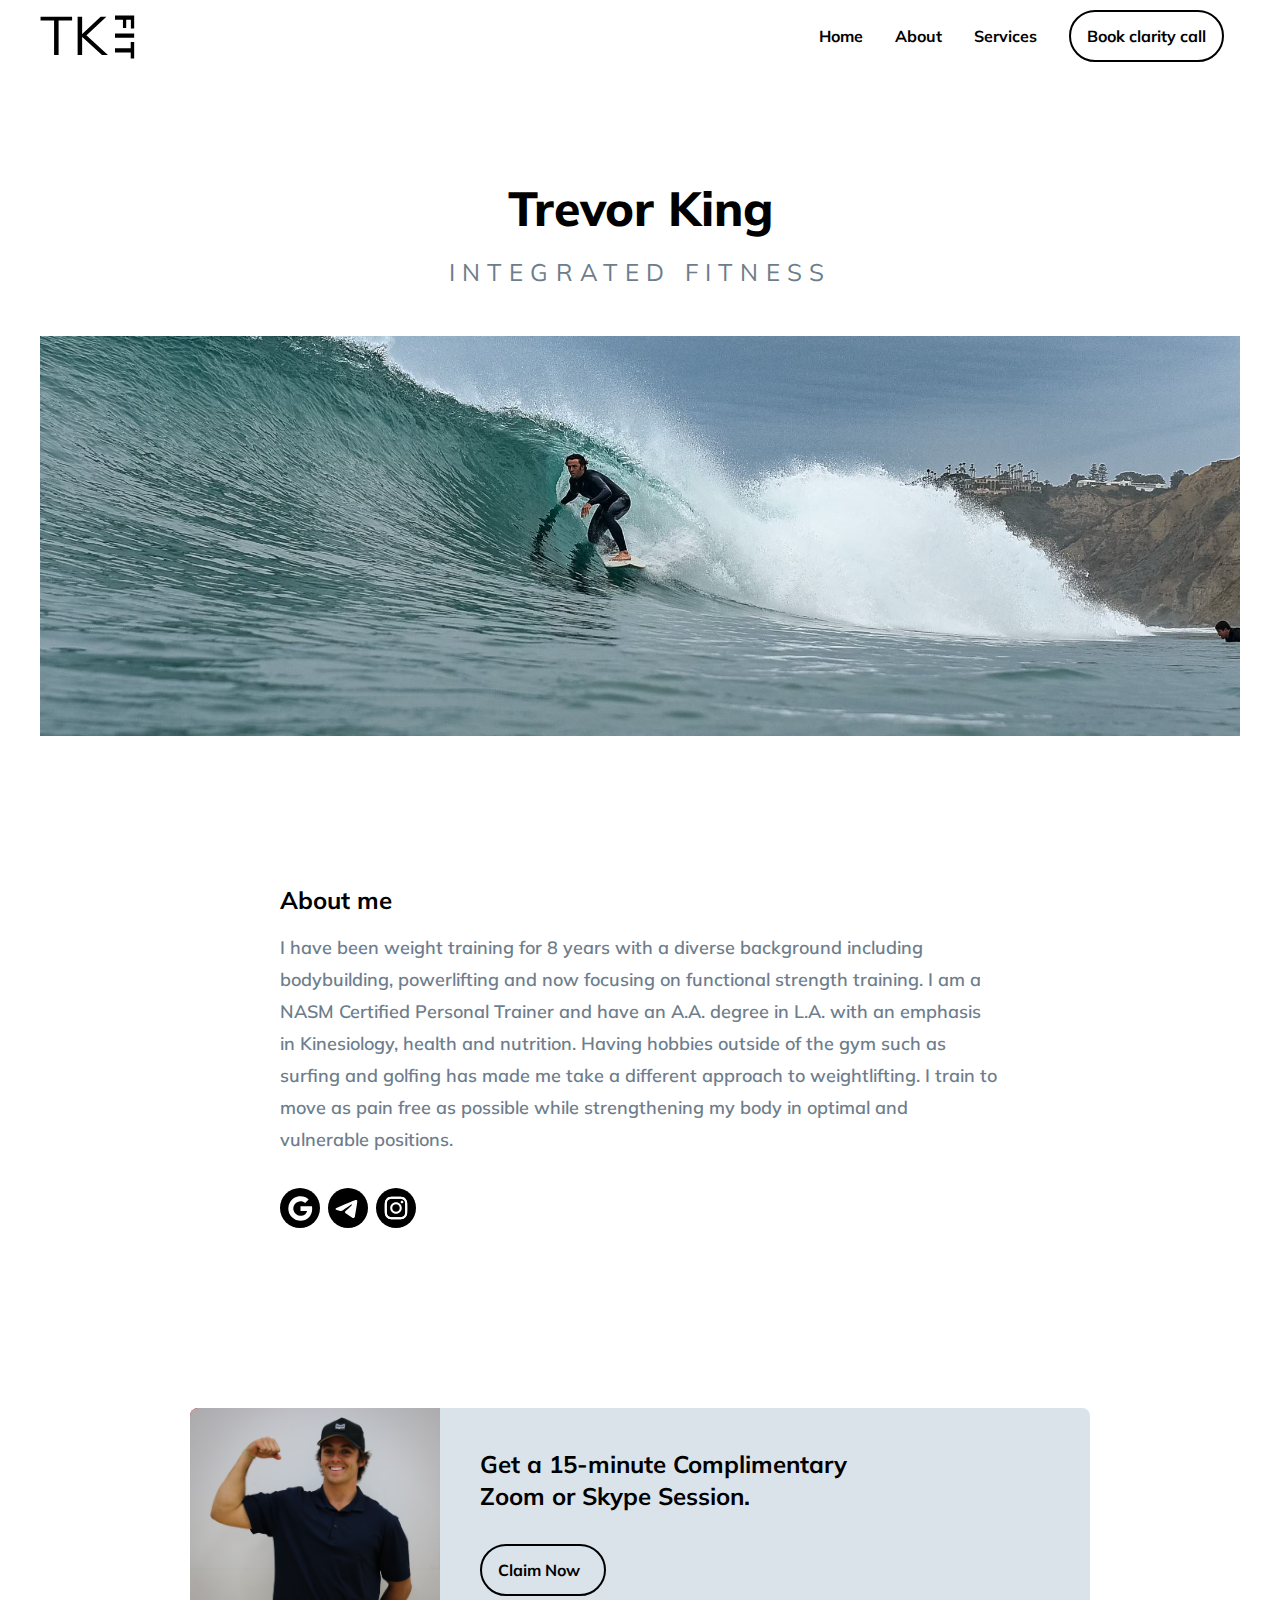
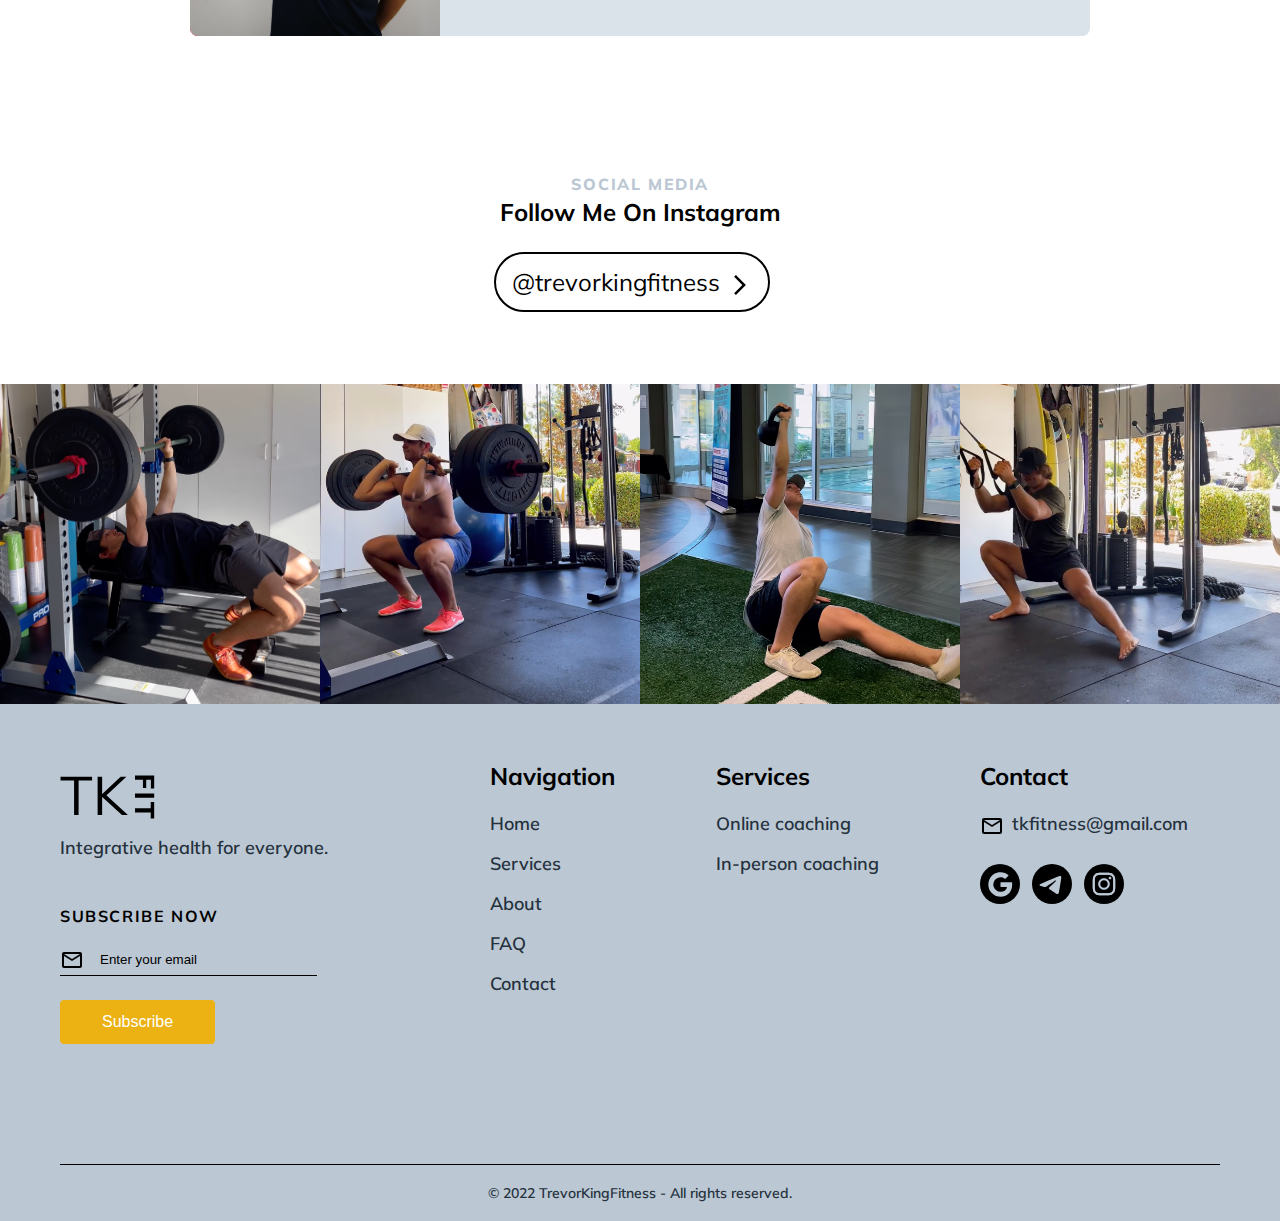
==== commit bdca6cab: "Fixed small bugs" ====
--- a/about.html
+++ b/about.html
@@ -13,7 +13,9 @@
     
     <header class="main-nav">
         <nav class="navigation container flex">
-            <a href="index.html"><img class="navigation__logo" src="images/logo-black.svg" alt="logo"></a>
+            <a class="nav-logo" href="index.html">
+                <img class="navigation__logo" src="images/logo-black.svg" alt="logo">
+            </a>
             <ul class="navigation__links">
                 <li><a href="index.html">Home</a></li>
                 <li><a href="about.html">About</a></li>
@@ -21,8 +23,8 @@
                 <li><a href="contact.html" class="btn">Book clarity call</a></li>
              </ul>
              <div class="nav-control"></div>
-             <div class="menu-overlay"></div>
         </nav>
+        <div class="menu-overlay"></div>
     </header>
 
     <section class="page-header container">
@@ -115,7 +117,7 @@
                 </div>
                 <div class="footer__contact-links">
                     <h3>Contact</h3>
-                    <a href="mailto:email@yahoo.com"><span><img src="images/mail-black.svg" alt="mail-icon">email@business.com</span></a>
+                    <a href="mailto:email@yahoo.com"><span><img src="images/mail-black.svg" alt="mail-icon">tkfitness@gmail.com</span></a>
                     <div class="social-links">
                         <a href="http://google.com" target="_blank"><img src="images/google.svg" alt="google"></a>
                         <a href="http://telegram.com" target="_blank"><img src="images/telegram.svg" alt="telegram"></a>
--- a/css/utilities.css
+++ b/css/utilities.css
@@ -169,7 +169,21 @@
     object-position: 50% 25%;
 }
 
+
 /* Page-Header--2 */
+
+.iframe-container {
+    position: relative;
+    overflow: hidden;
+}
+
+.iframe {
+    position: absolute;
+    top: 0;
+    left: 0;
+    width: 100%;
+    height: 100%;
+}
 
 .page-header {
     text-align: center;
--- a/css/style.css
+++ b/css/style.css
@@ -95,13 +95,16 @@
 
 /* Navigation */
 
+.main-nav .navigation,
+.nav-control,
+.nav-logo {
+    position: relative;
+    z-index: 300;
+}
+
+
 .navigation.flex {
     justify-content: space-between;
-}
-
-.main-nav .navigation {
-    position: relative;
-    z-index: 100;
 }
 
 .nav-control {
@@ -116,19 +119,20 @@
 }
 
 .menu-overlay {
-    opacity: 0;
+    display: none;
+    opacity: 1;
     position: absolute;
     top: 0;
     left: 0;
     width: 100vw;
     height: 100vh;
     background-color: rgba(0, 0, 0, 0.341);
-    z-index: -100;
-    transition: 0.5s ease-in-out;
+    z-index: 100;
 }
 
 .menu-overlay.active {
-    opacity: 1;
+    display: block;
+    
 }
 
 .nav-control.active::after {
@@ -805,10 +809,6 @@
         flex-direction: column;
     }
 
-    .programs-plans .card {
-        /* max-width: 352px; */
-    }
-
     .programs-plans .card.most-popular {
         top: 0px;
     }
@@ -863,16 +863,19 @@
         top: 0;
         left: 0;
         background-color: #fff;
-        padding: 80px 8px;
+        padding: 88px 8px;
         left: -100%;
         transition: 0.5s ease-in-out;
-        z-index: -5;
+        z-index: 200;
     }
 
     .navigation__links.active {
         left: 0;
     }
 
+    nav ul a { 
+        padding: 4px 0;
+    }
 
     /* UTILITIES / ELEMENTS */
     .title, 
